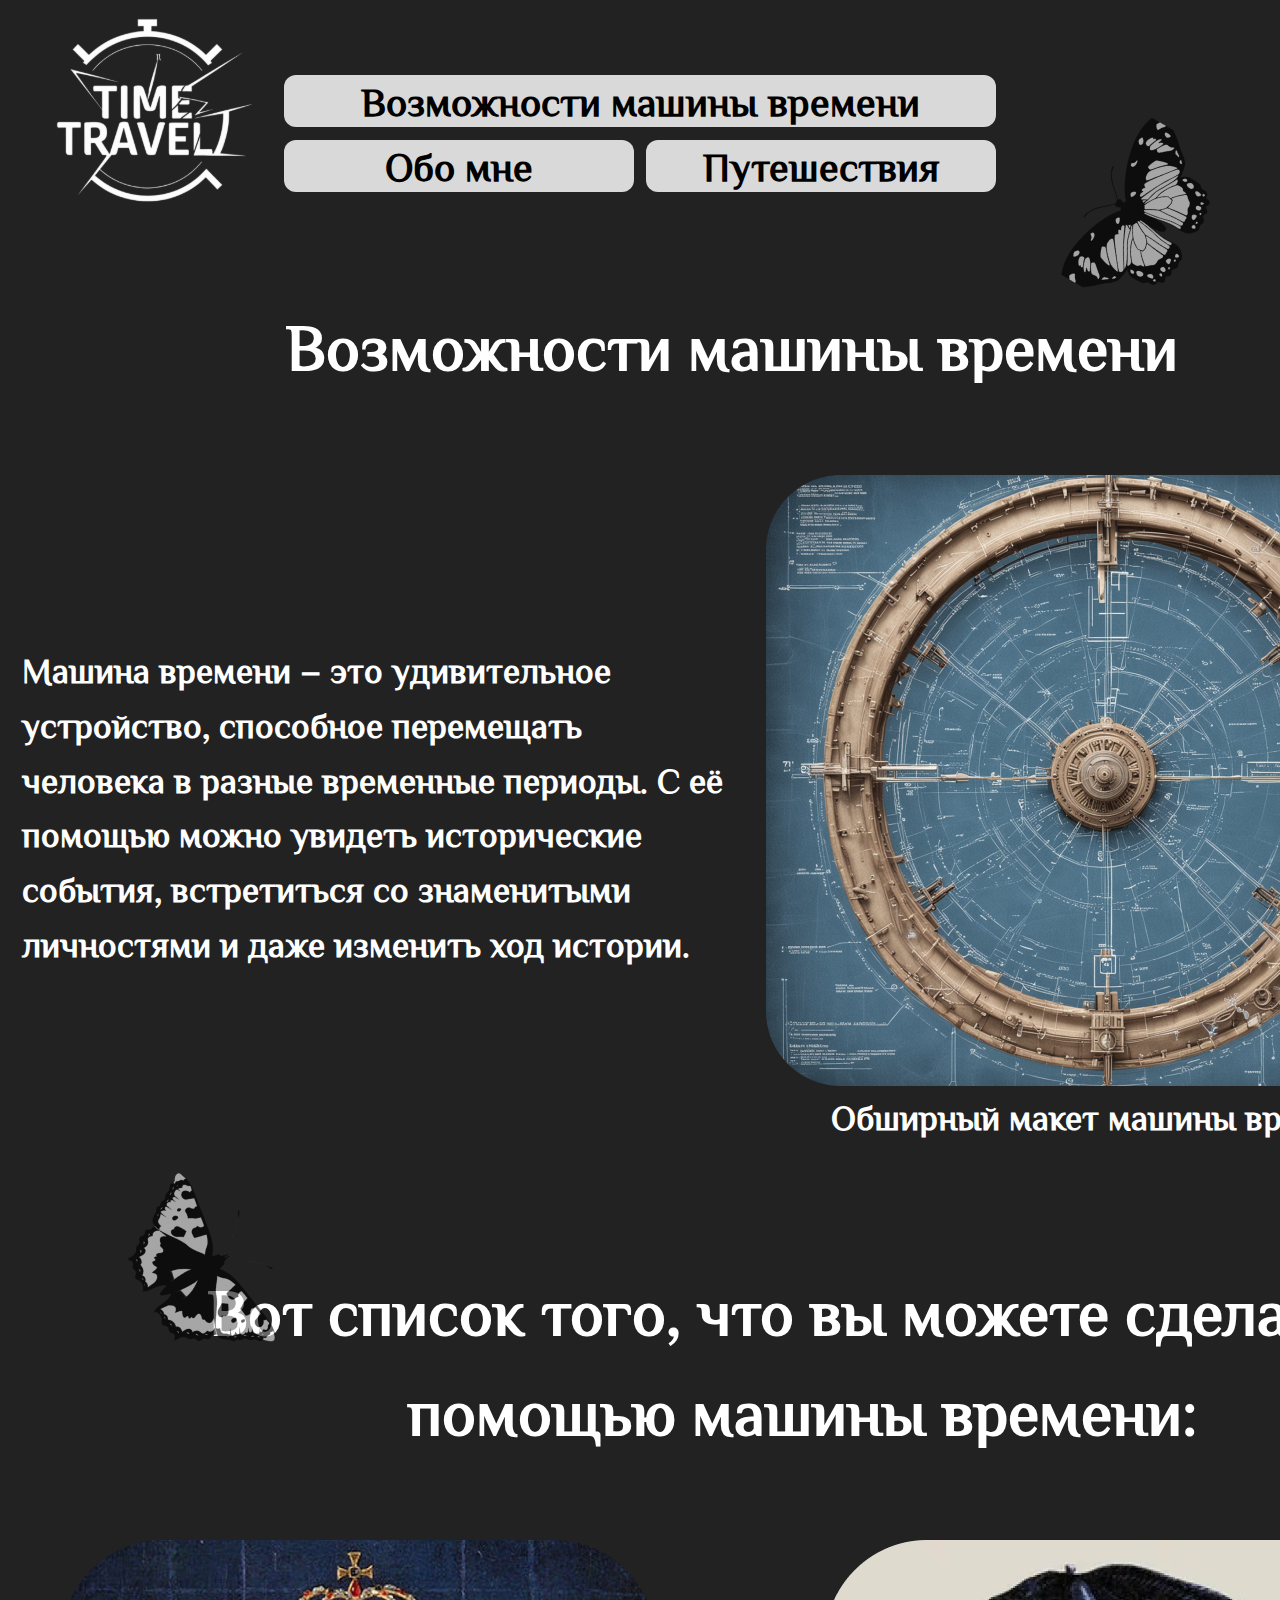
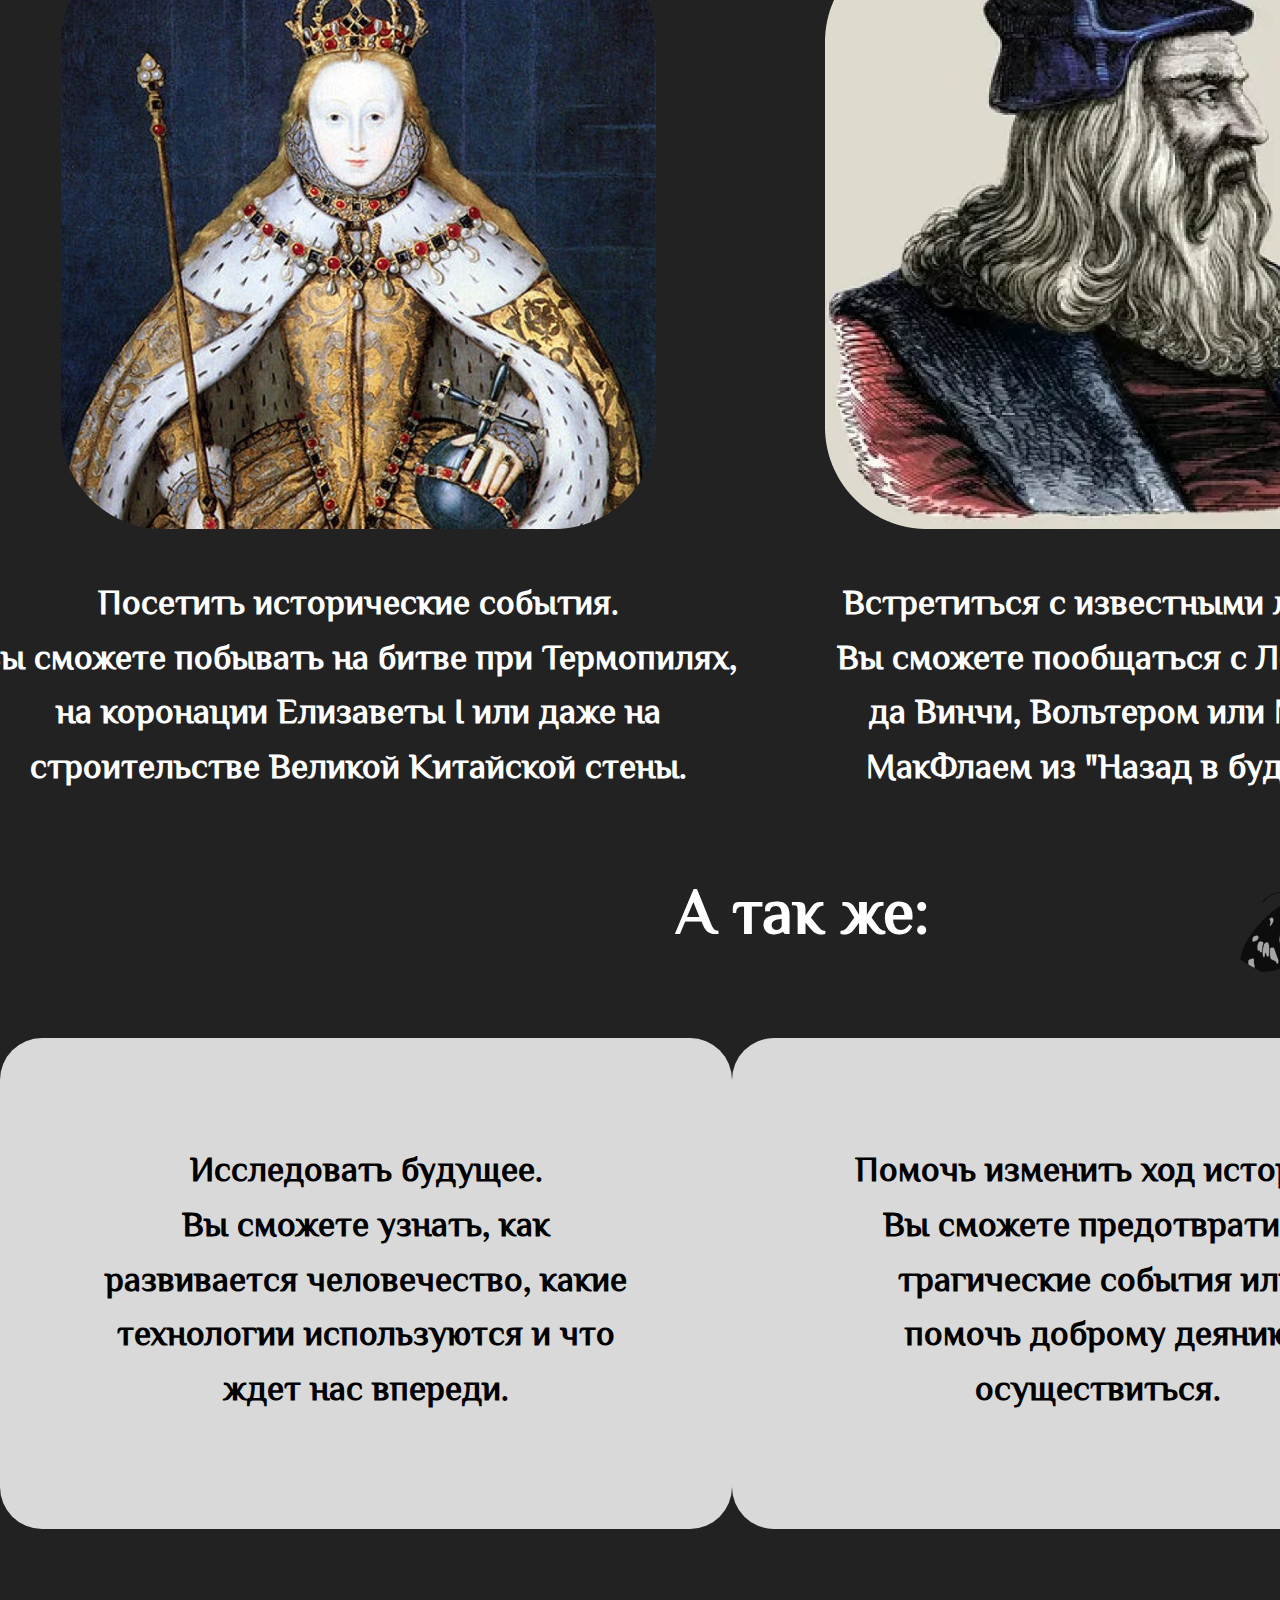
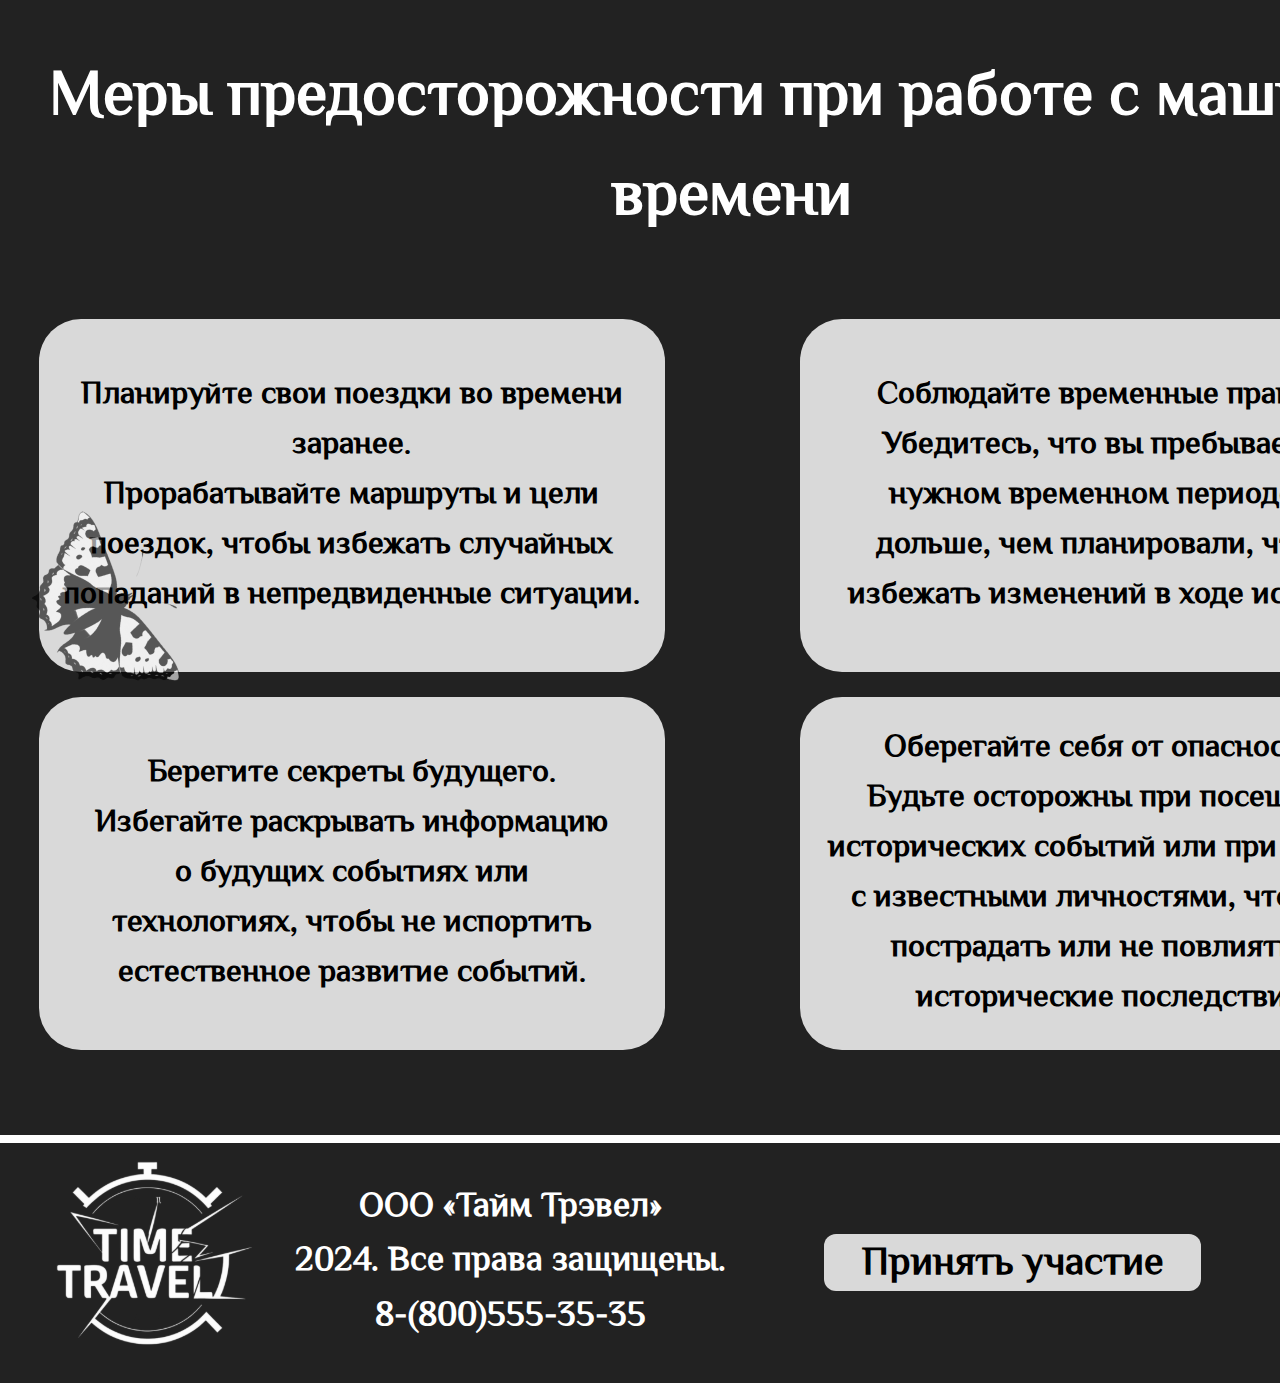
==== 4Page/index.html @ d06dccbd "сделал четвертую страницу" ====
<!DOCTYPE html>
<html lang="en">
<head>
    <meta charset="UTF-8">
    <meta name="viewport" content="width=device-width, initial-scale=1.0">
    <title>Блог путешественника во времени</title>
    <link rel="icon" href="../assets/img/favicon.png" type="image/x-icon">
    <link rel="stylesheet" href="./style.css">
</head>
<body>
    <header>
        <a class="logo" href="../index.html"><img src="../assets/img/logo.svg" alt="Здесь должна была быть картинка"></a>
        <div class="header">
            <div class="butons">
                <button><a href="index.html">Возможности машины времени</a></button>
                <button><a href="../thirstPage/index.html">Обо мне</a></button>
                <button><a href="../secondPage/index.html">Путешествия</a></button>
            </div>
        </div>
        <img src="../assets/img/бабочкасправа.png" alt="Здесь должна была быть картинка">
    </header>
    <!------------------------------------------------------------------>
    <main>
        <section class="opportunities">
            <h2>Возможности машины времени</h2>
            <div>
                <p>Машина времени – это удивительное устройство, способное перемещать человека в разные временные периоды. С её помощью можно увидеть исторические события, встретиться со знаменитыми личностями и даже изменить ход истории.</p>
                <div>
                    <img src="../assets/img/Обширный макет машины времени.png" alt="Здесь должна была быть картинка">
                    <p>Обширный макет машины времени</p>
                </div>
            </div>
        </section>

        <section class="list">
            <img src="../assets/img/бабочкаслева.png" alt="Здесь должна была быть картинка">
            <div>
                <h2>Вот список того, что вы можете сделать с <br> помощью машины времени:</h2>
                <div>
                    <div class="koroleva">
                        <img src="../assets/img/Королева.png" alt="Здесь должна была быть картинка">
                        <p>Посетить исторические события. <br> Вы сможете побывать на битве при Термопилях, <br> на коронации Елизаветы I или даже на <br> строительстве Великой Китайской стены.</p>
                    </div>
                    <div class="leonardo">
                        <img src="../assets/img/лео.png" alt="Здесь должна была быть картинка">
                        <p>Встретиться с известными людьми. <br> Вы сможете пообщаться с Леонардо <br> да Винчи, Вольтером или Марти <br> МакФлаем из "Назад в будущее".</p>
                    </div>
                </div>
            </div>
            <div>
                <img src="../assets/img/бабочкасправа.png" alt="Здесь должна была быть картинка">
                <h2>А так же:</h2>
                <div>
                    <div><p>Исследовать будущее. <br> Вы сможете узнать, как<br> развивается человечество, какие<br> технологии используются и что<br> ждет нас впереди.</p></div>
                    <div><p>Помочь изменить ход истории. <br> Вы сможете предотвратить <br> трагические события или <br> помочь доброму деянию <br> осуществиться.</p></div>
                </div>
            </div>
        </section>

        <section class="safetyPrecautions">
            <h2>Меры предосторожности при работе с машиной <br> времени</h2>
            <img src="../assets/img/бабочкаслева.png" alt="Здесь должна была быть картинка">
            <div>
                <div><p>Планируйте свои поездки во времени заранее. <br> Прорабатывайте маршруты и цели <br> поездок, чтобы избежать случайных <br> попаданий в непредвиденные ситуации.</p></div>
                <div><p>Соблюдайте временные правила. <br> Убедитесь, что вы пребываете в <br> нужном временном периоде не <br> дольше, чем планировали, чтобы <br> избежать изменений в ходе истории.</p></div>
                <div><p>Берегите секреты будущего. <br> Избегайте раскрывать информацию <br> о будущих событиях или <br> технологиях, чтобы не испортить <br> естественное развитие событий.</p></div>
                <div><p>Оберегайте себя от опасностей. <br> Будьте осторожны при посещении <br> исторических событий или при встрече <br> с известными личностями, чтобы не <br> пострадать или не повлиять на <br> исторические последствия.</p></div>
            </div>
        </section>
    </main>
    <!---------------------------------------------------------------------->
    <footer>
        <div class="footer">
            <a class="logo" href="../index.html"><img src="../assets/img/logo.svg" alt="Здесь должна была быть картинка"></a>
            <p>
                <a href="#">ООО «Тайм Трэвел» <br> 2024. Все права защищены.</a> <br>
                <a href="tel:+78005553535"><span>8-(800)555-35-35</span></a>
            </p>
        </div>
        <button><a href="#">Принять участие</a></button>
    </footer>
</body>
</html>
---- 4Page/style.css ----
@font-face {
    font-family: 'El Messiri';
    src: url(../assets/fonts/ElMessiri.ttf);
    font-weight: 400;
}

/* общие стилевые решения */

*{
    padding: 0;
    margin: 0;
    font-family: 'El Messiri';
}

main{
    background: #222222;
    display: grid;
    gap: 50px;
    margin-bottom: 8px;
    padding-bottom: 85px;
}

p{
    font-size: 35px;
    font-weight: 700;
    line-height: 54.71px;
    color: white;
}


a{
    text-decoration: none;
    color: black;
}

button{
    border: none;
    border-radius: 12px;
    background-color: #D9D9D9;
    font-size: 40px;
    font-weight: 700;
    display: inline-flex;
    align-items: center;
    justify-content: center;
    cursor: pointer;

    &:hover
    {
        box-shadow: inset 1px 1px 8px -1px
    }
    
    &:active
    {
        box-shadow: inset 1px 1px 20px -1px
    }
}



button a{
    text-align: center;
    display: inline-block;
    width: 100%;
    height: 100%;
}

h2{
    color: white;
    font-size: 64px;
    font-weight: 700;
    line-height: 100.03px;
    text-align: center;
    padding-top: 70px;
    padding-bottom: 70px;
}

/* конец общих стилевых решений */


/* хедер сайта */

header
{
    position: relative;
    background: #222222;
    display: flex;
    justify-content: center;
    height: 235px;
}

header > a
{
    position: absolute;
    top: 0;
    left: 0;
}

header .butons
{
    height: 120px;
    display: flex;
    flex-wrap: wrap;
    width: 712px;
    justify-content: space-between;
    align-items: center;
    gap: 10px;
    margin-top: 73px;
}

header button
{
    width: 350px;
    height: 52px;
}

header button:first-child
{
    max-width: 712px;
    width: 100%;
}

header p
{
    font-size: 64px;
    font-weight: 700;
    line-height: 100.03px;
    text-align: left;
    color: white;
}

header > img{
    position: absolute;
    right: 44px;
    top: 113px;
}

/* конец хедера */



/* начало main*/

.opportunities > div > div p{
    text-align: center;
}

.opportunities{
    display: flex;
    flex-direction: column;
}

.opportunities > div{
    display: flex;
    justify-content: space-around;
    align-items: center;
}

.opportunities > div > p{
    width: 701px;
}







.list{
    position: relative;
}

.list > img{
    position: absolute;
    left: 96px;
    transform: translate(0, -50px);
}

.list > div:first-of-type > div{
    display: flex;
    justify-content: space-around;
}

.list h2{
    margin-left: 140px;
}

.list > div:first-of-type p{
    text-align: center;
}

.koroleva{
    text-align: center;
    margin-left: -65px;
    display: flex;
    flex-direction: column;
    align-items: center;
    gap: 50px;
}

.leonardo{
    text-align: center;
    display: grid;
    gap: 50px;
}

.list > div:last-child > div > div{
    width: 732px;
    height: 491px;
    border-radius: 42px;
    background: #D9D9D9;
    display: flex;
    align-items: center;
    justify-content: center;
}

.list > div:last-child > div{
    display: flex;
    justify-content: space-around;
}

.list > div:last-child > div > div p{
    text-align: center;
    color: black;
}

.list > div:last-child img{
    position: absolute;
    right: 49px;
}







.safetyPrecautions div{
    display: flex;
    justify-content: center;
    flex-wrap: wrap;
    gap: 25px;
}

.safetyPrecautions > div div{
    height: 353px;
    width: 626px;
    border-radius: 42px;
    background: #D9D9D9;
    display: flex;
    justify-content: center;
    align-items: center;
}

.safetyPrecautions p{
    text-align: center;
    color: black;
    font-size: 32px;
    line-height: 50.02px;
}

.safetyPrecautions > div div:nth-child(odd){
    margin-right: 110px;
}

.safetyPrecautions img{
    position: absolute;
    transform: translate(0, 170px);
}







/*начало footer*/
footer{
    position: relative;
    background: #222222;
    display: flex;
    justify-content: space-between;
    align-items: center;
}

.footer{
    display: flex;
    align-items: center;
}

footer > img{
    position: absolute;
    top: 0;
    left: 0;
}

footer p, footer p > a{
    text-align: center;
    color: white;
}

footer button{
    width: 377px;
    height: 57px;
    border-radius: 12px;
    background-color: #D9D9D9;
    font-size: 40px;
    font-weight: 700;
    line-height: 62.52px;
    margin-right: 79px;
}
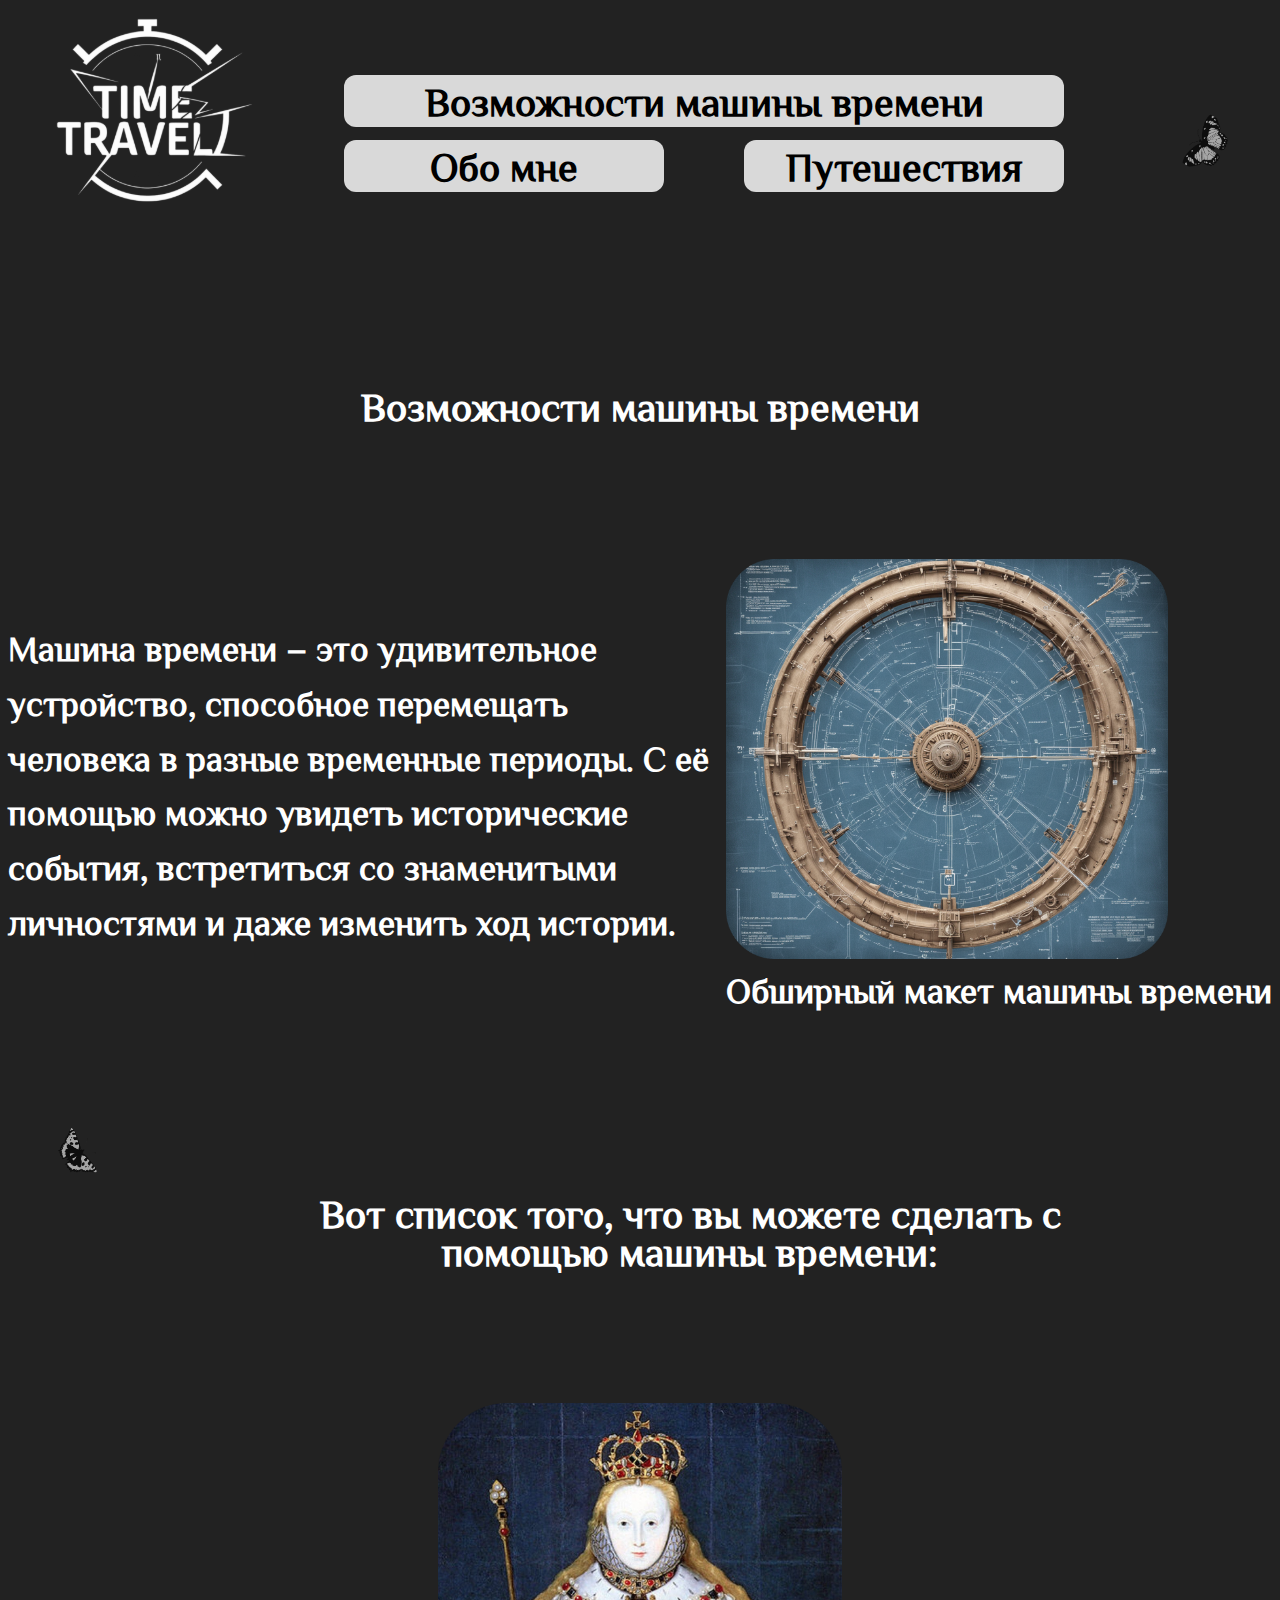
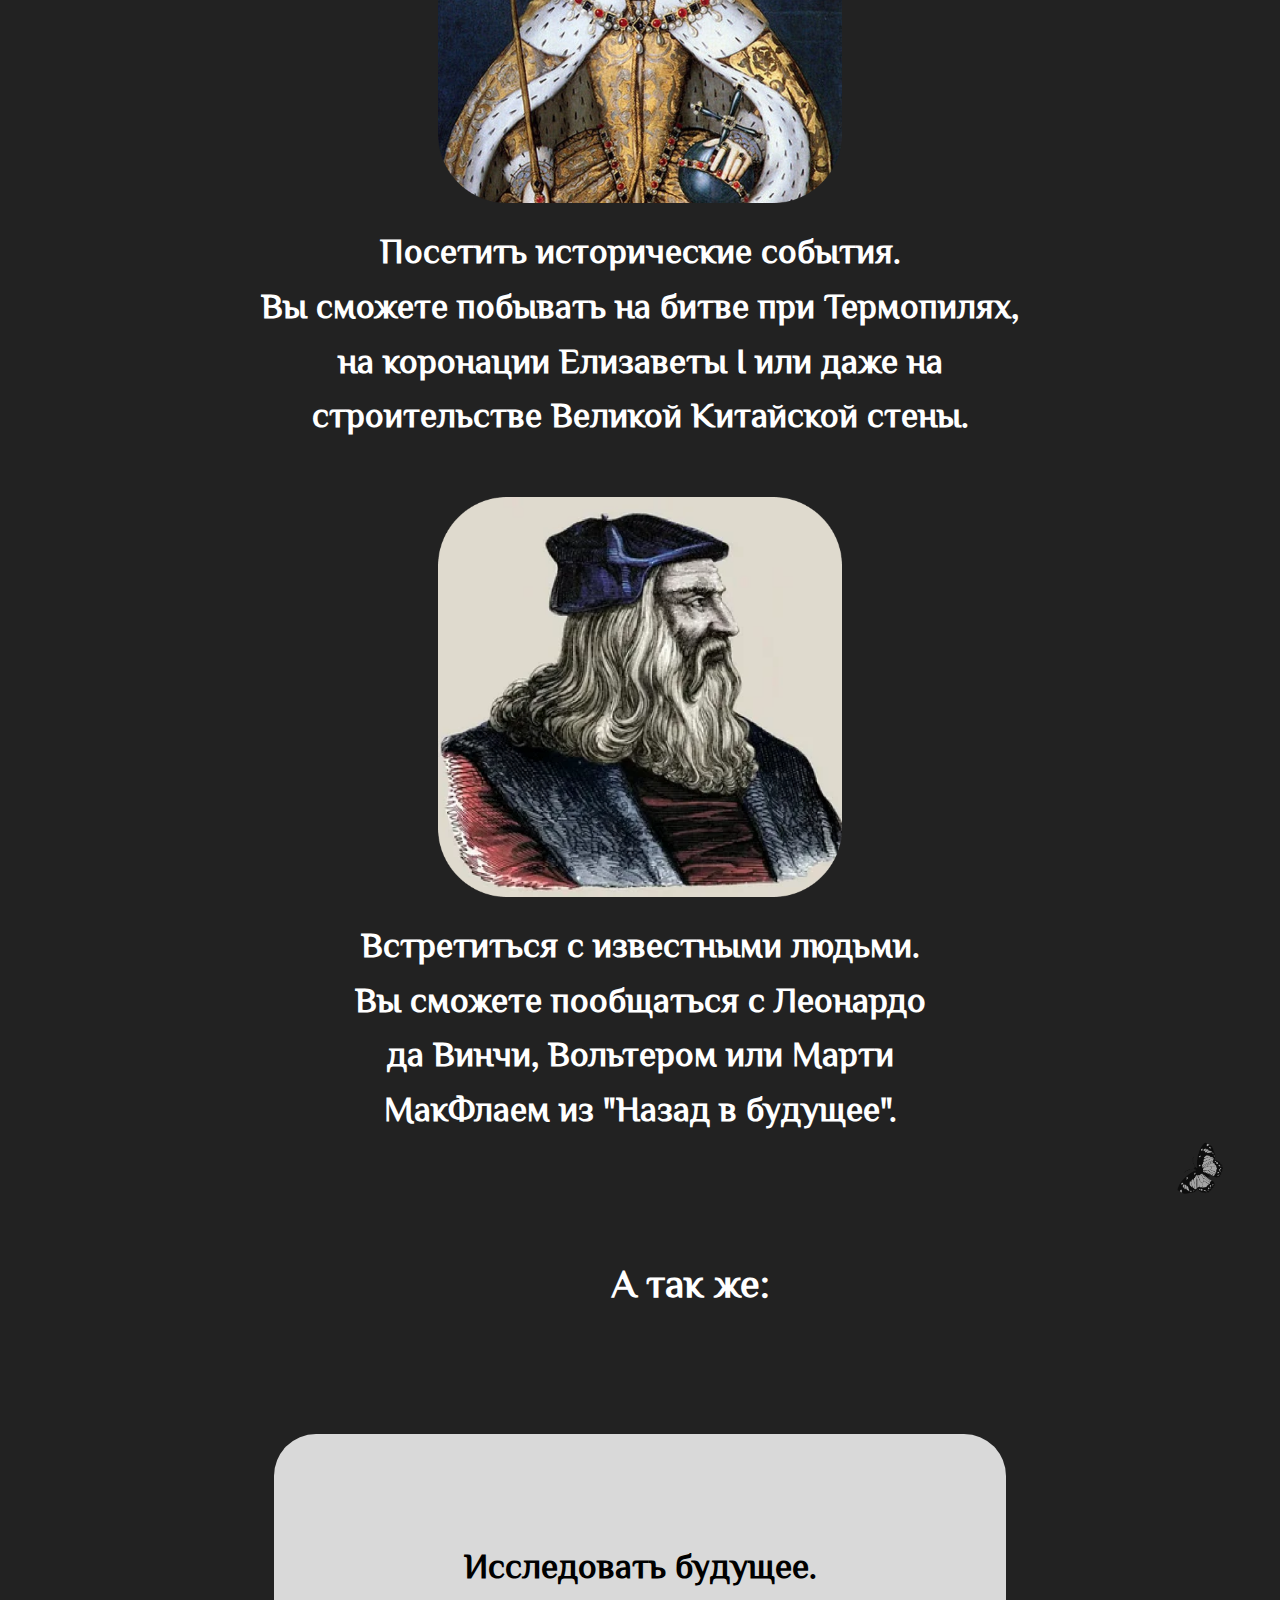
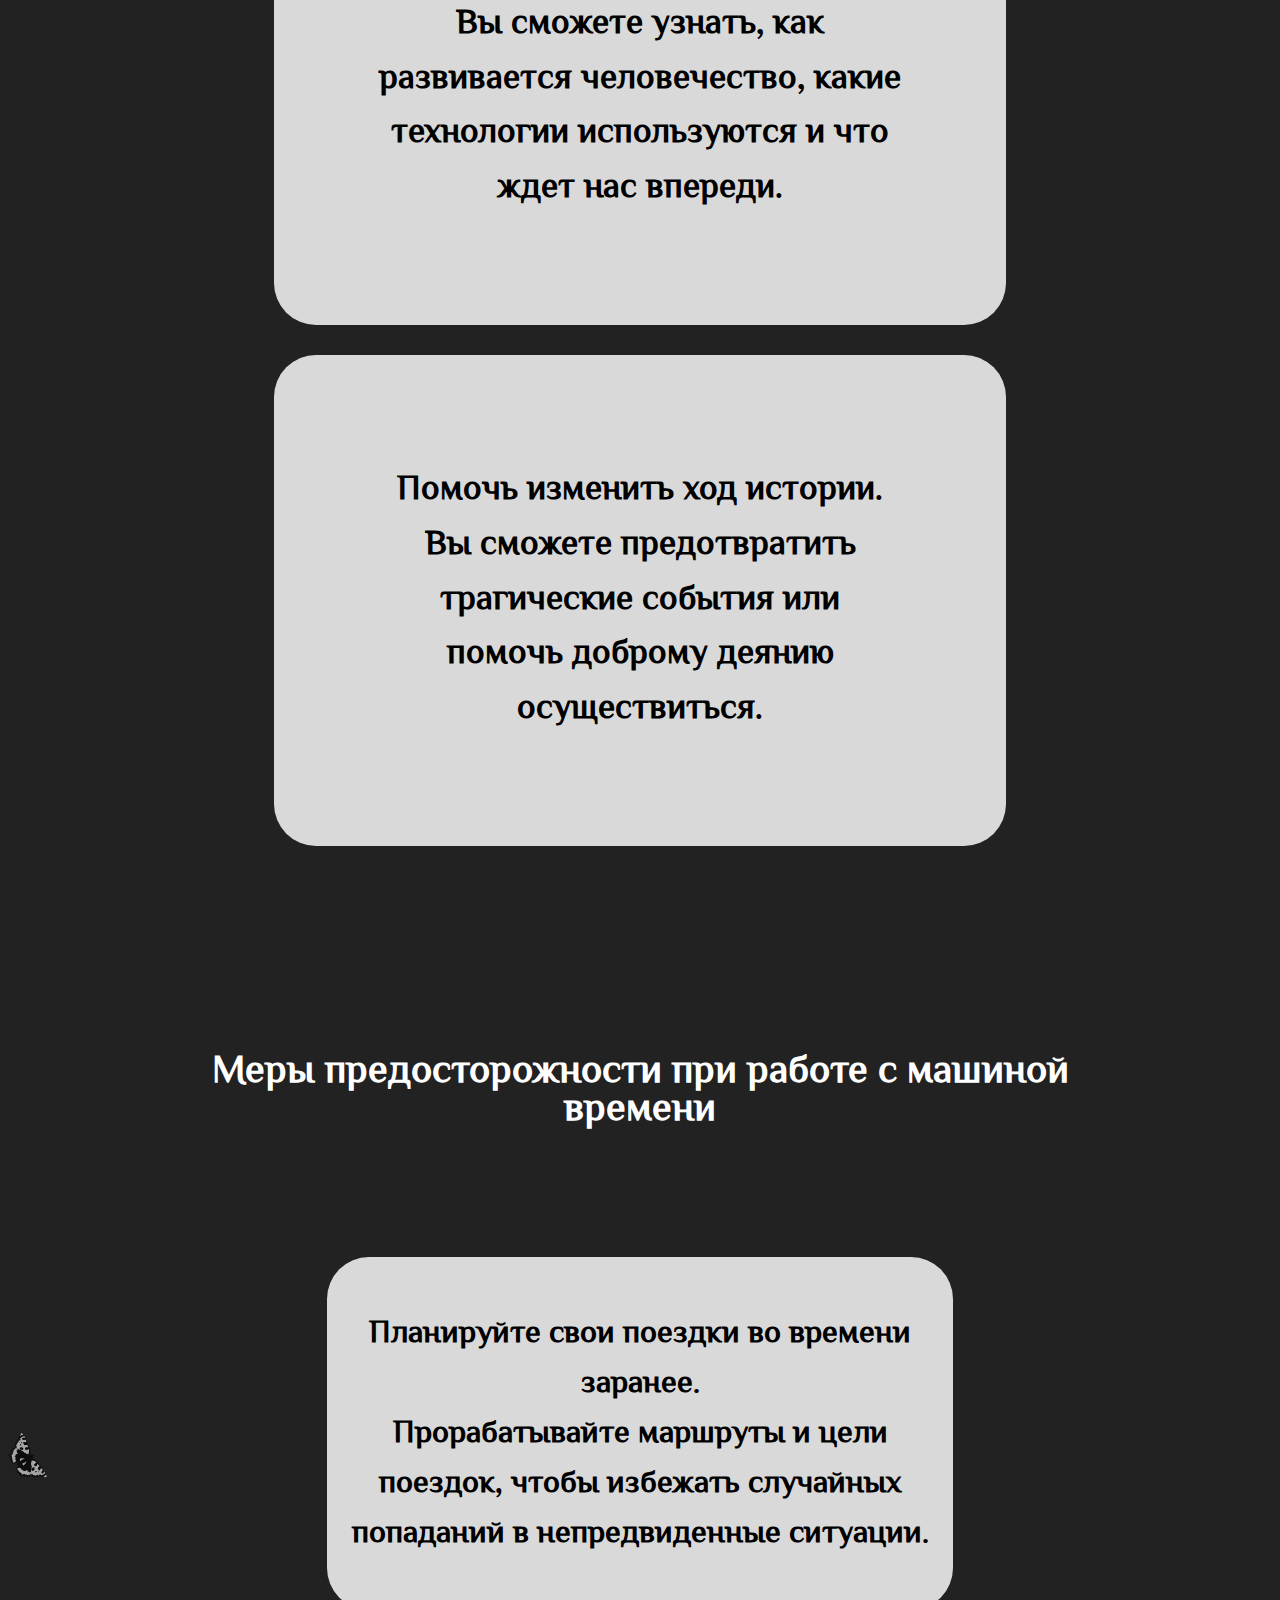
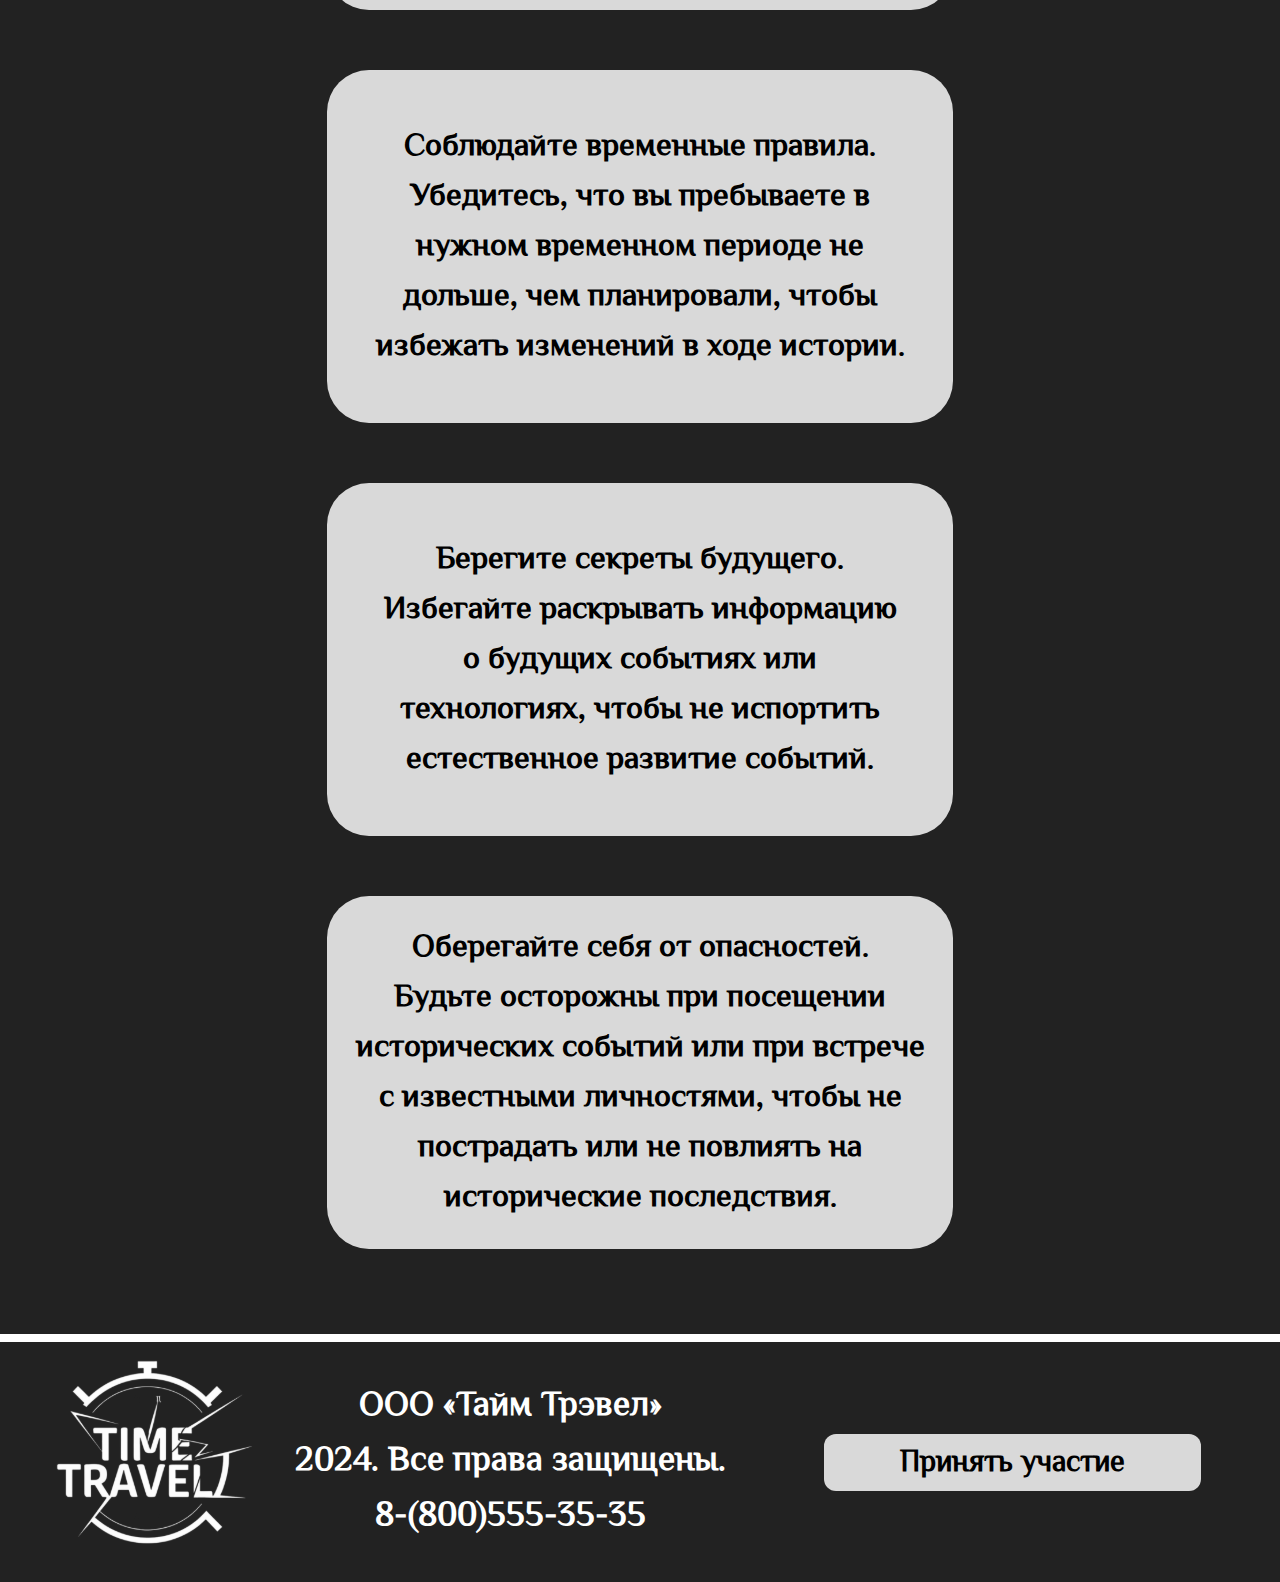
==== commit 7d1560b5: "исправил адаптив во всех странциах" ====
--- a/4Page/index.html
+++ b/4Page/index.html
@@ -8,6 +8,7 @@
     <link rel="stylesheet" href="./style.css">
 </head>
 <body>
+    <div class="overlay" id="overlay" onclick="closeOver()"></div>
     <header>
         <a class="logo" href="../index.html"><img src="../assets/img/logo.svg" alt="Здесь должна была быть картинка"></a>
         <div class="header">
@@ -17,8 +18,30 @@
                 <button><a href="../secondPage/index.html">Путешествия</a></button>
             </div>
         </div>
-        <img src="../assets/img/бабочкасправа.png" alt="Здесь должна была быть картинка">
+        <img src="../assets/img/бабочкасправа.png" class="butterfly" alt="Здесь должна была быть картинка">
+        <div class="burger_menu" onclick="burger_click()">
+            <div></div>
+            <div></div>
+            <div></div>
+        </div>
     </header>
+
+    <div class="osnova">
+        <div>
+            <a class="logo" href="index.html"><img src="../assets/img/logo.svg" alt="Здесь должна была быть картинка"></a>
+            <img src="../assets/img/крестик.svg" alt="крестик" onclick="closeOver()">
+        </div>
+        <div class="butons1">
+            <button><a href="../4Page/index.html">Возможности машины времени</a></button>
+            <button><a href="../thirstPage/index.html">Обо мне</a></button>
+            <button><a href="../secondPage/index.html">Путешествия</a></button>
+            <button><a href="../index.html">Главная страница</a></button>
+        </div>
+        <p>
+            <a href="#">ООО «Тайм Трэвел» <br> 2024. Все права защищены.</a> <br>
+            <a href="tel:+78005553535"><span>8-(800)555-35-35</span></a>
+        </p>
+    </div>
     <!------------------------------------------------------------------>
     <main>
         <section class="opportunities">
@@ -33,7 +56,7 @@
         </section>
 
         <section class="list">
-            <img src="../assets/img/бабочкаслева.png" alt="Здесь должна была быть картинка">
+            <img src="../assets/img/бабочкаслева.png" class="butterfly" alt="Здесь должна была быть картинка">
             <div>
                 <h2>Вот список того, что вы можете сделать с <br> помощью машины времени:</h2>
                 <div>
@@ -48,7 +71,7 @@
                 </div>
             </div>
             <div>
-                <img src="../assets/img/бабочкасправа.png" alt="Здесь должна была быть картинка">
+                <img src="../assets/img/бабочкасправа.png" class="butterfly" alt="Здесь должна была быть картинка">
                 <h2>А так же:</h2>
                 <div>
                     <div><p>Исследовать будущее. <br> Вы сможете узнать, как<br> развивается человечество, какие<br> технологии используются и что<br> ждет нас впереди.</p></div>
@@ -59,7 +82,7 @@
 
         <section class="safetyPrecautions">
             <h2>Меры предосторожности при работе с машиной <br> времени</h2>
-            <img src="../assets/img/бабочкаслева.png" alt="Здесь должна была быть картинка">
+            <img src="../assets/img/бабочкаслева.png" alt="Здесь должна была быть картинка" class="butterfly">
             <div>
                 <div><p>Планируйте свои поездки во времени заранее. <br> Прорабатывайте маршруты и цели <br> поездок, чтобы избежать случайных <br> попаданий в непредвиденные ситуации.</p></div>
                 <div><p>Соблюдайте временные правила. <br> Убедитесь, что вы пребываете в <br> нужном временном периоде не <br> дольше, чем планировали, чтобы <br> избежать изменений в ходе истории.</p></div>
@@ -77,7 +100,9 @@
                 <a href="tel:+78005553535"><span>8-(800)555-35-35</span></a>
             </p>
         </div>
-        <button><a href="#">Принять участие</a></button>
+        <button><a href="../thirstPage/index.html#rezume">Принять участие</a></button>
     </footer>
+
+    <script src="./burger_menu_click.js"></script>
 </body>
 </html>--- a/4Page/style.css
+++ b/4Page/style.css
@@ -14,7 +14,10 @@
 
 main{
     background: #222222;
-    display: grid;
+    display: flex;
+    flex-direction: column;
+    justify-content: center;
+    align-items: center;
     gap: 50px;
     margin-bottom: 8px;
     padding-bottom: 85px;
@@ -70,12 +73,87 @@
     font-weight: 700;
     line-height: 100.03px;
     text-align: center;
-    padding-top: 70px;
-    padding-bottom: 70px;
-}
+    padding: 10% 0 10% 0;
+}
+
+
+
+
 
 /* конец общих стилевых решений */
 
+.overlay{
+    position: fixed;
+    top: 0;
+    left: 0;
+    width: 100%;
+    height: 100%;
+    background-color: rgba(0, 0, 0, 0.5);
+    transition: background-color 3s;
+    z-index: 5;
+    display: none;
+}
+
+.osnova{
+    position: absolute;
+    top: 50%;
+    left: 50%;
+    transform: translate(-50%,-124%);
+    width: 60%;
+    height: 30%;
+    min-width: 210px;
+    background: rgba(34, 34, 34, 1);
+    display: flex;
+    flex-direction: column;
+    justify-content: space-between;
+    align-items: center;
+    display: none;
+    z-index: 6;
+}
+.osnova p{
+    text-align: center;
+}
+.osnova p a{
+    color: white;
+}
+.osnova button{
+    width: 185px;
+    height: 17px;
+}
+.osnova button a{
+    font-size: 10px;
+    font-weight: 700;
+    line-height: 15.63px;
+}
+.osnova > div{
+    position: relative;
+    height: 40px;
+    width: 100%;
+}
+.osnova .butons1{
+    height: auto;
+    display: flex;
+    flex-direction: column;
+    width: 100%;
+    justify-content: space-between;
+    align-items: center;
+    gap: 10px;
+}
+.osnova > div > a{
+    position: absolute;
+    width: 79px;
+    height: 66px;
+}
+.osnova > div > img{
+    position: absolute;
+    right: 5%;
+    top: 12px;
+}
+.osnova > a img{
+    width: 100%;
+    height: 100%;
+    /* display: inline-block; */
+}
 
 /* хедер сайта */
 
@@ -95,12 +173,20 @@
     left: 0;
 }
 
+.header{
+    width: 60%;
+    margin-left: 10%;
+    display: flex;
+    justify-content: center;
+}
+
 header .butons
 {
+    width: 100%;
+    max-width: 720px;
     height: 120px;
     display: flex;
     flex-wrap: wrap;
-    width: 712px;
     justify-content: space-between;
     align-items: center;
     gap: 10px;
@@ -109,19 +195,20 @@
 
 header button
 {
-    width: 350px;
+    width: 45%;
+    max-width: 320px;
     height: 52px;
 }
 
 header button:first-child
 {
-    max-width: 712px;
-    width: 100%;
+    width: 100%;
+    max-width: 720px;
 }
 
 header p
 {
-    font-size: 64px;
+    font-size: 30em;
     font-weight: 700;
     line-height: 100.03px;
     text-align: left;
@@ -145,6 +232,7 @@
 }
 
 .opportunities{
+    width: 100%;
     display: flex;
     flex-direction: column;
 }
@@ -167,17 +255,20 @@
 
 .list{
     position: relative;
+    width: 100%;
 }
 
 .list > img{
     position: absolute;
     left: 96px;
-    transform: translate(0, -50px);
+    transform: translate(0, 50px);
 }
 
 .list > div:first-of-type > div{
     display: flex;
     justify-content: space-around;
+    flex-wrap: wrap;
+    gap: 50px;
 }
 
 .list h2{
@@ -190,17 +281,18 @@
 
 .koroleva{
     text-align: center;
-    margin-left: -65px;
     display: flex;
     flex-direction: column;
     align-items: center;
-    gap: 50px;
+    gap: 25px;
 }
 
 .leonardo{
     text-align: center;
-    display: grid;
-    gap: 50px;
+    display: flex;
+    flex-direction: column;
+    align-items: center;
+    gap: 25px;
 }
 
 .list > div:last-child > div > div{
@@ -216,6 +308,8 @@
 .list > div:last-child > div{
     display: flex;
     justify-content: space-around;
+    flex-wrap: wrap;
+    gap: 30px;
 }
 
 .list > div:last-child > div > div p{
@@ -236,9 +330,10 @@
 
 .safetyPrecautions div{
     display: flex;
+    align-items: center;
     justify-content: center;
     flex-wrap: wrap;
-    gap: 25px;
+    gap: 60px;
 }
 
 .safetyPrecautions > div div{
@@ -258,9 +353,6 @@
     line-height: 50.02px;
 }
 
-.safetyPrecautions > div div:nth-child(odd){
-    margin-right: 110px;
-}
 
 .safetyPrecautions img{
     position: absolute;
@@ -307,4 +399,332 @@
     font-weight: 700;
     line-height: 62.52px;
     margin-right: 79px;
+}
+
+@media (min-width: 993px) and (max-width: 1500px){
+    footer button{
+        width: 377px;
+        height: 57px;
+        border-radius: 12px;
+        background-color: #D9D9D9;
+        font-size: 30px;
+        font-weight: 700;
+        line-height: 45px;
+        margin-right: 79px;
+        padding-top: 7px;
+    }
+}
+
+@media (max-width:1500px) {
+    .butterfly{
+        width: 56.05px;
+        height: auto;
+    }
+
+    h2{
+        font-size: 40px;
+        line-height: 37.51px;
+        margin-top: 30px;
+    }
+
+    .list h2{
+        margin: 0 0 0 100px;
+    }
+
+    .list > img{
+        left: 50px;
+    }
+
+    img{
+        max-height: 400px;
+    }
+}
+
+
+@media (min-width:1500px) {
+    .header{
+        width: 60%;
+        margin-left: 0;
+    }
+}
+
+
+@media (max-width:992px) {
+    h2{
+        font-size: 24px;
+        line-height: 33px;
+        margin-top: 30px;
+    }
+
+    .logo{
+        width: 140px;
+        height: 134px;
+    }
+    .logo img{
+        width: 100%;
+        height: 100%;
+    }
+    header{
+        width: 100%;
+        height: auto;
+    }
+    header .logo{
+        left: auto;
+        right: 0;
+    }
+    .burger_menu{
+        position: absolute;
+        top: 36px;
+        left: 44px;
+        display: grid;
+        gap: 3px;
+    }
+    .burger_menu > div{
+        width: 43px;
+        height: 9px;
+        background: rgba(217, 217, 217, 1);
+    }
+    .header{
+        display: none;
+    }
+
+    img{
+        max-width: 300px;
+    }
+
+
+    p{
+        font-size: 15px;
+        font-weight: 700;
+        line-height: 24px;      
+    }
+
+
+    .opportunities > div > p{
+        width: 40%;
+        font-size: 20px;
+        font-weight: 700;
+        line-height: 31.26px;
+    }
+
+    .opportunities > div{
+        justify-content: space-evenly;
+        align-items: normal;
+    }
+
+    .opportunities > div > div{
+        display: flex;
+        flex-direction: column;
+        align-items: center;
+        
+    }
+
+    .opportunities > div > div p{
+        font-size: 24px;
+        line-height: 37.51px;
+        width: 50%;
+    }
+
+    .list{
+        width: 100%;
+    }
+
+
+    /* ----------------- позиция бабочек ------------------- */
+
+    .list > img{
+        left: 30px;
+        transform: translate(0, 0);
+    }
+
+    .list > div:last-child img{
+        right: 20px;
+        transform: translate(0, 30px);
+    }
+
+    .safetyPrecautions img{
+        transform: translate(0, -160px);
+    }
+
+            
+    /* ----------------------------------------------------------- */
+
+
+    .list h2{
+        margin: 0;
+    }
+
+    .list > div:last-child > div > div{
+        width: 265px;
+        height: 171px;
+    }
+
+    .koroleva{
+        gap: 30px;
+    }
+    .leonardo{
+        gap: 30px;
+    }
+
+
+
+    .safetyPrecautions > div div{
+        width: 268px;
+        height: 204px;
+    }
+
+    .safetyPrecautions p{
+        font-size: 15px;
+        line-height: 23.45px;    
+    }
+
+    .safetyPrecautions > div div:nth-child(2n+1){
+        margin-right: 65px;
+    }
+
+    footer{
+        padding: 10px 0 10px 0;
+    }
+    footer p{
+        font-size: 16px;
+        font-weight: 700;
+        line-height: 25.01px;
+        text-align: center;
+    }
+    footer div{
+        width: 80%;
+        justify-content: space-evenly;
+    }
+    footer button{
+        width: 121px;
+        height: 33px;
+        font-size: 14px;
+        font-weight: 700;
+        line-height: 21.88px;
+        text-align: center;        
+        margin-right: 10px;
+        padding: 7px 0 0 0;
+    }
+    .footer{
+        width: 60%;
+        justify-content: space-between;
+    }
+}
+
+
+@media (max-width: 768px){
+    .logo{
+        width: 79px;
+        height: 66px;
+    }
+
+    .burger_menu{
+        top: 17px;
+        left: 15px;
+    }
+    .burger_menu > div{
+        width: 21px;
+        height: 5px;
+    }
+
+    .opportunities > div > p{
+        font-size: 10px;
+        font-weight: 700;
+        line-height: 15.63px;
+    }
+
+    p{
+        font-size: 9px !important;
+        line-height: 15px !important;
+    }
+
+    h2{
+        font-size: 13px;
+        line-height: 22px;
+    }
+
+    img{
+        width: 131px;
+        height: 131px;
+    }
+
+    /* ----------------- позиция бабочек ------------------- */
+
+    .butterfly{
+        height: auto;
+        width: 40px;
+    }
+    header img{
+        right: 0;
+        top: 70px;
+    }
+    .list > img{
+        left: 30px;
+        transform: translate(0, 0);
+    }
+    .list > div:last-child img{
+        right: 20px;
+        transform: translate(0, 30px);
+    }
+    .safetyPrecautions img{
+        transform: translate(0, -160px);
+    }
+
+
+    /* ----------------------------------------------------------- */
+
+    .list > div:last-child > div > div{
+        width: 139px;
+        height: 119px;
+        border-radius: 14px;
+    }
+
+    .safetyPrecautions > div div{
+        width: 134px;
+        height: 103px;
+        border-radius: 14px;
+    }
+
+    .safetyPrecautions > div div > p{
+        font-size: 8px !important;
+        line-height: 11px !important;
+    }
+
+    .safetyPrecautions > div div:nth-child(2n+1){
+        margin: 0;
+    }
+
+    .list h2{
+        padding: 30px 0 25px 0;
+        line-height: 21px;
+    }
+
+    .safetyPrecautions h2{
+        padding: 30px 0 25px 0;
+        margin: 0;
+    }
+
+    footer{
+        padding: 10px 0 10px 0;
+    }
+    footer p{
+        font-size: 10px;
+        font-weight: 700;
+        line-height: 15.63px;
+        text-align: center;
+    }
+    footer div{
+        width: 80%;
+        justify-content: space-evenly;
+    }
+    footer button{
+        width: 98px;
+        height: 19px;
+        font-size: 10px;
+        font-weight: 700;
+        line-height: 20px;
+        text-align: left;
+        margin-right: 10px;
+        padding:  0;
+    }
 }